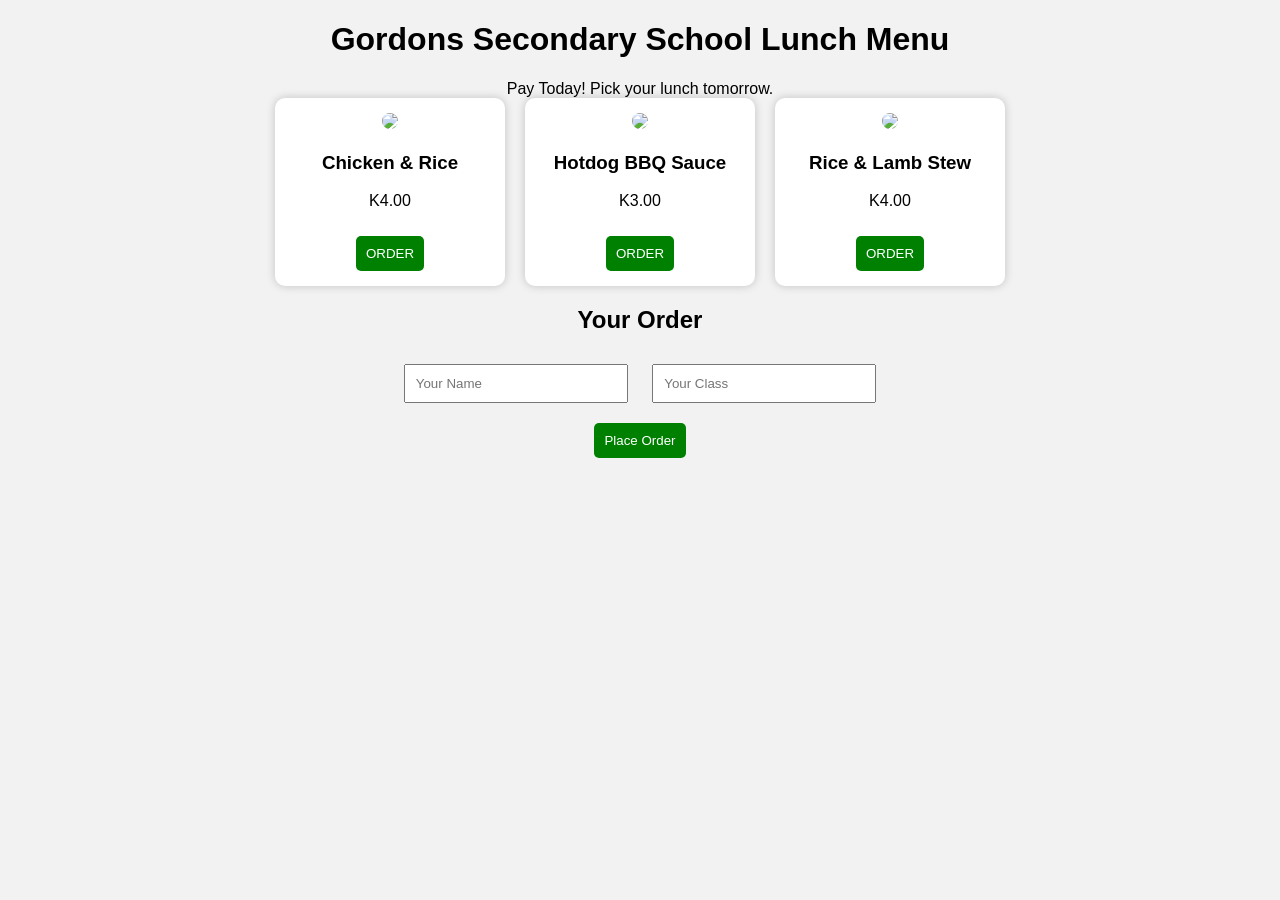
==== index.html @ f510cc4e "Add files via upload" ====
<!DOCTYPE html>
<html>
<head>
<title>Gordons Secondary School Lunch Menu</h1>Pay Today! Pick your lunch tomorrow.</title>
<link rel="stylesheet" href="style.css">
</head>

<body>

<h1>Gordons Secondary School Lunch Menu </h1> Pay Today! Pick your lunch tomorrow.</h1>


<div class="menu">

<div class="food">
<img src="images/chicken.jpg">
<h3>Chicken & Rice</h3>
<p>K4.00</p>
<button onclick="orderFood('Chicken & Rice',5)">ORDER</button>
</div>

<div class="food">
<img src="images/hotdog3.jpg">
<h3>Hotdog BBQ Sauce</h3>
<p>K3.00</p>
<button onclick="orderFood('Hotdog BBQ Sauce',3)">ORDER</button>
</div>

<div class="food">
<img src="images/lamb2.jpg">
<h3>Rice & Lamb Stew</h3>
<p>K4.00</p>
<button onclick="orderFood('Rice & Lamb Stew',4)">ORDER</button>
</div>

</div>

<h2>Your Order</h2>

<input id="name" placeholder="Your Name">
<input id="class" placeholder="Your Class">

<div id="selectedFood"></div>

<button onclick="placeOrder()">Place Order</button>

<div id="message"></div>

<script src="script.js"></script>

</body>
</html>
---- style.css ----
body{
font-family:Arial;
background:#f2f2f2;
text-align:center;
}

.menu{
display:flex;
justify-content:center;
gap:20px;
flex-wrap:wrap;
}

.food{
background:white;
padding:15px;
border-radius:10px;
box-shadow:0 0 10px rgba(0,0,0,0.2);
width:200px;
}

.food img{
width:100%;
border-radius:10px;
}

button{
background:green;
color:white;
border:none;
padding:10px;
margin-top:10px;
border-radius:5px;
cursor:pointer;
}

input{
padding:10px;
margin:10px;
width:200px;
}
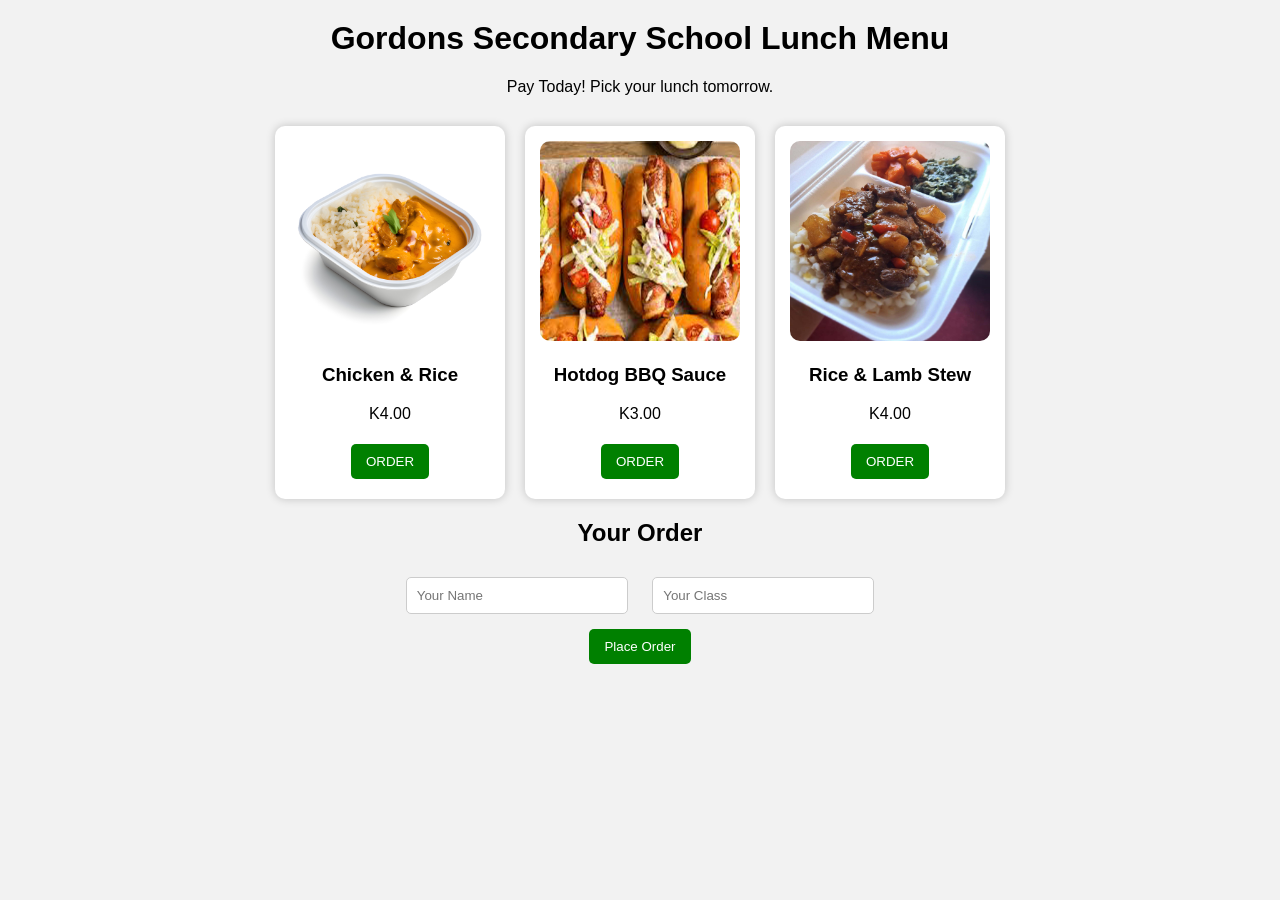
==== commit 6386255d: "Add files via upload" ====
--- a/index.html
+++ b/index.html
@@ -1,6 +1,7 @@
 <!DOCTYPE html>
 <html>
 <head>
+<meta name="viewport" content="width=device-width, initial-scale=1.0">
 <title>Gordons Secondary School Lunch Menu</h1>Pay Today! Pick your lunch tomorrow.</title>
 <link rel="stylesheet" href="style.css">
 </head>
--- a/style.css
+++ b/style.css
@@ -1,14 +1,25 @@
+/* GENERAL PAGE */
+
 body{
-font-family:Arial;
+font-family: Arial;
 background:#f2f2f2;
+margin:0;
 text-align:center;
 }
+
+h1{
+margin-top:20px;
+}
+
+
+/* STUDENT MENU */
 
 .menu{
 display:flex;
 justify-content:center;
 gap:20px;
 flex-wrap:wrap;
+margin-top:30px;
 }
 
 .food{
@@ -24,18 +35,37 @@
 border-radius:10px;
 }
 
+input{
+padding:10px;
+margin:10px;
+width:200px;
+border-radius:5px;
+border:1px solid #ccc;
+}
+
 button{
 background:green;
 color:white;
 border:none;
-padding:10px;
-margin-top:10px;
+padding:10px 15px;
+margin:5px;
 border-radius:5px;
 cursor:pointer;
 }
 
-input{
-padding:10px;
-margin:10px;
-width:200px;
+button:hover{
+background:#0b7a0b;
+}
+
+
+/* ADMIN DASHBOARD */
+
+#orders{
+max-width:400px;
+margin:30px auto;
+}
+
+#orders .food{
+width:100%;
+text-align:center;
 }
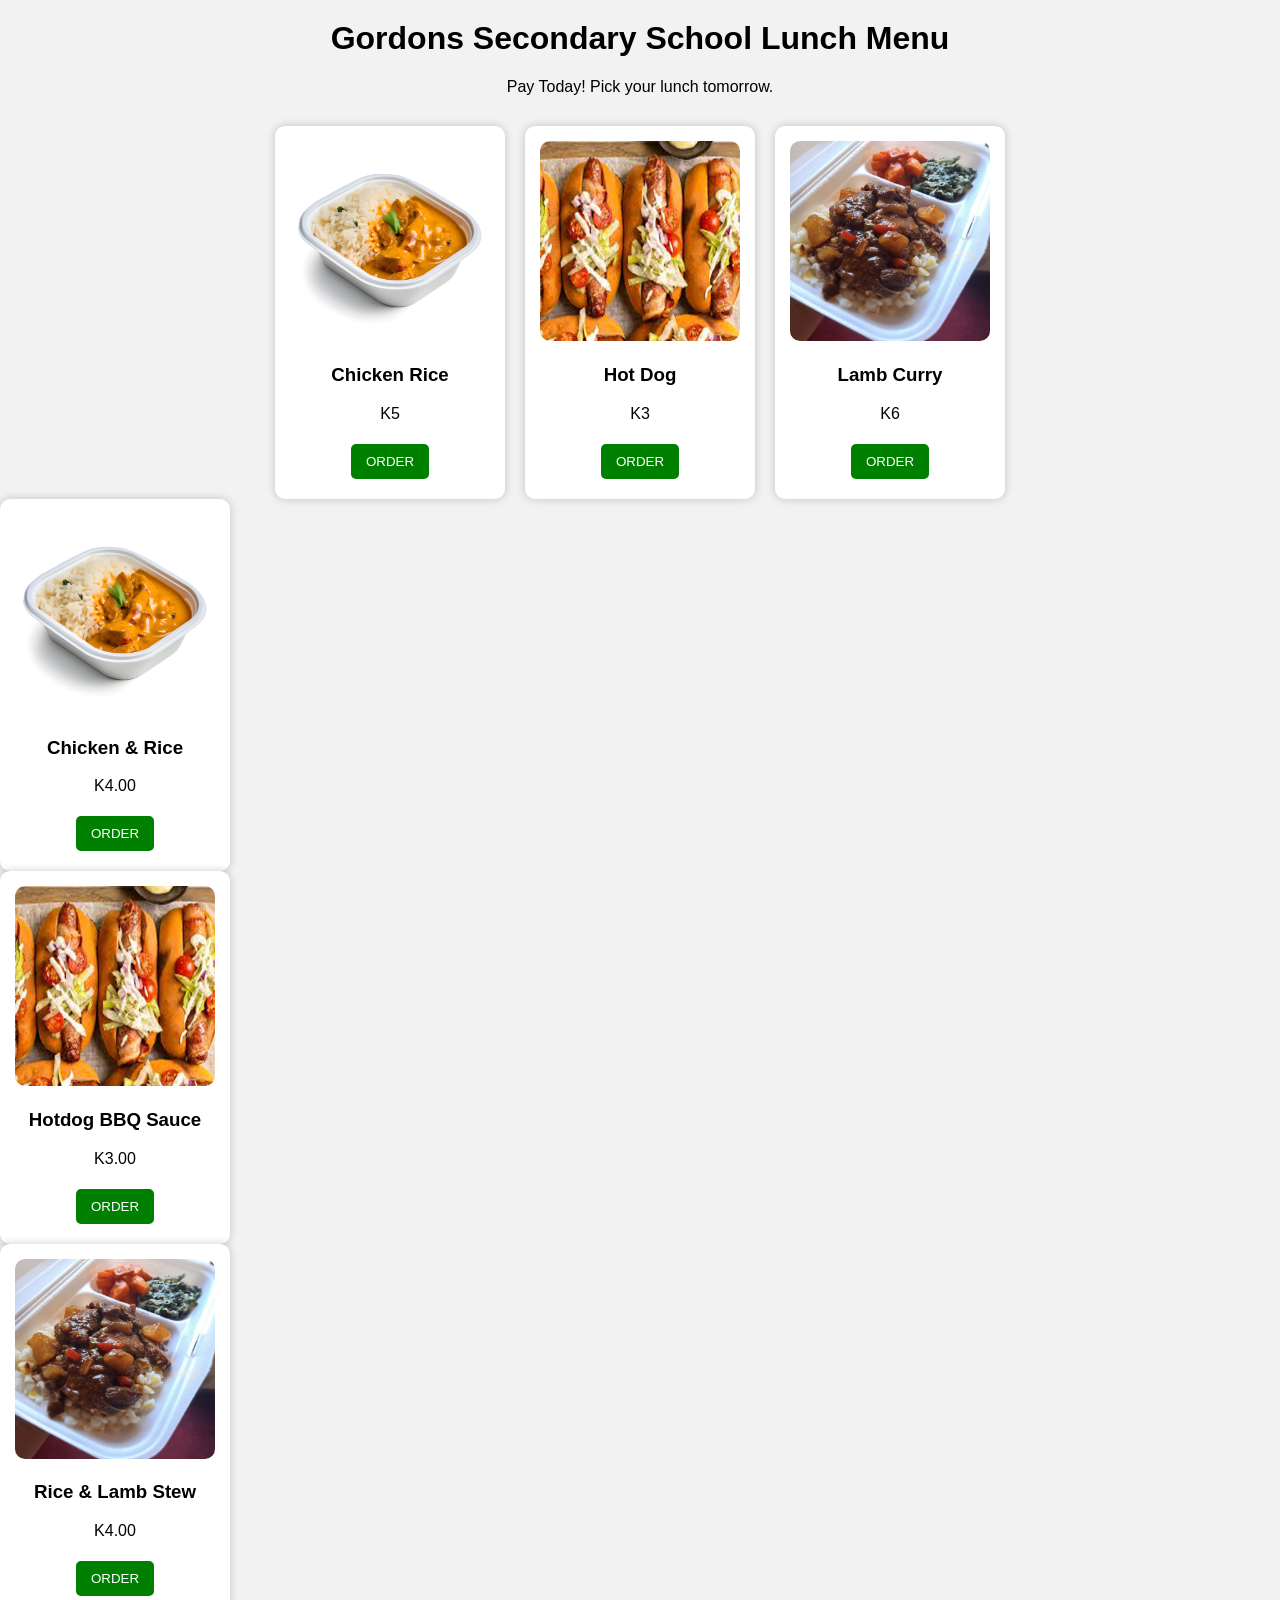
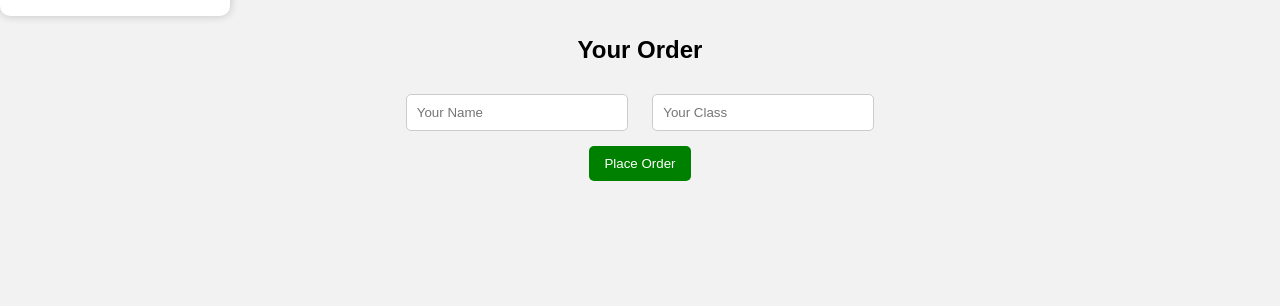
==== commit baa2930d: "Add files via upload" ====
--- a/index.html
+++ b/index.html
@@ -11,7 +11,7 @@
 <h1>Gordons Secondary School Lunch Menu </h1> Pay Today! Pick your lunch tomorrow.</h1>
 
 
-<div class="menu">
+<div class="menu" id="menu"></div>
 
 <div class="food">
 <img src="images/chicken.jpg">
--- a/style.css
+++ b/style.css
@@ -68,4 +68,14 @@
 #orders .food{
 width:100%;
 text-align:center;
+}
+
+/* EXTRA SPACE AT BOTTOM FOR MOBILE */
+
+body{
+padding-bottom:80px;
+}
+
+body{
+padding-bottom:120px;
 }
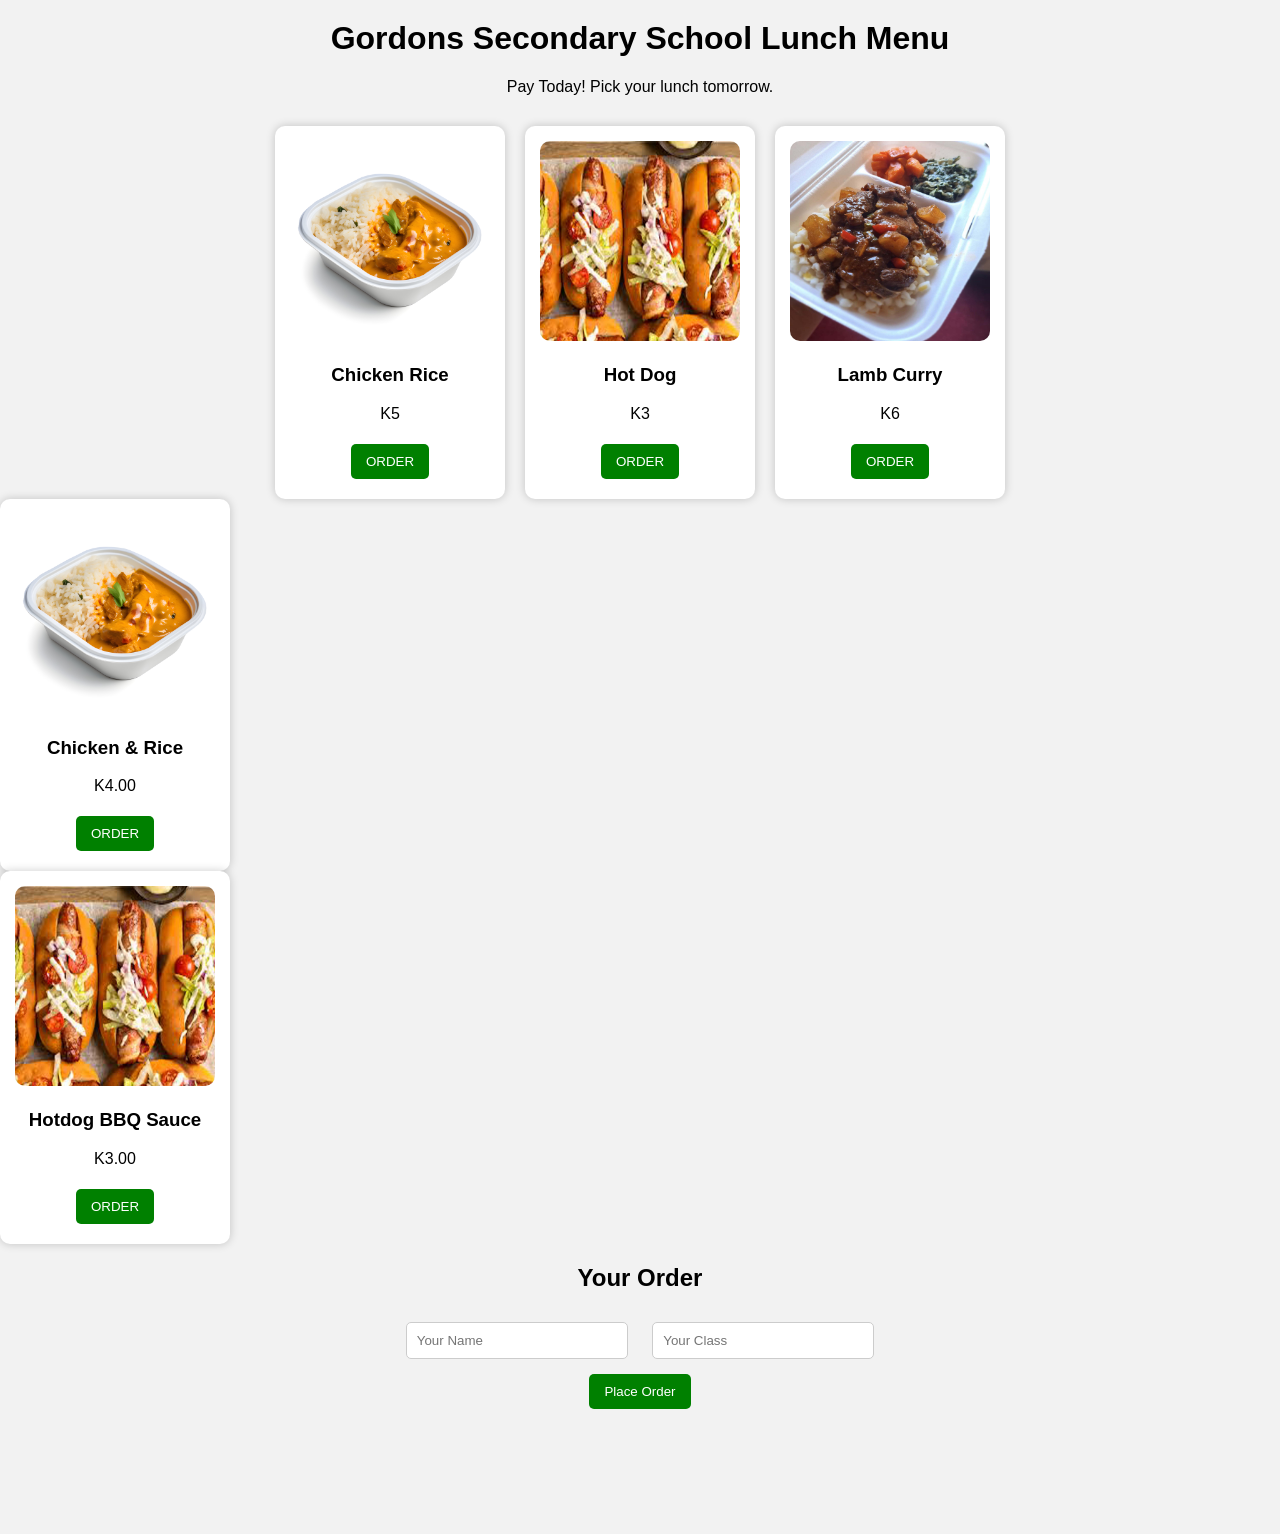
==== commit e66c83ef: "Add files via upload" ====
--- a/index.html
+++ b/index.html
@@ -27,13 +27,6 @@
 <button onclick="orderFood('Hotdog BBQ Sauce',3)">ORDER</button>
 </div>
 
-<div class="food">
-<img src="images/lamb2.jpg">
-<h3>Rice & Lamb Stew</h3>
-<p>K4.00</p>
-<button onclick="orderFood('Rice & Lamb Stew',4)">ORDER</button>
-</div>
-
 </div>
 
 <h2>Your Order</h2>
